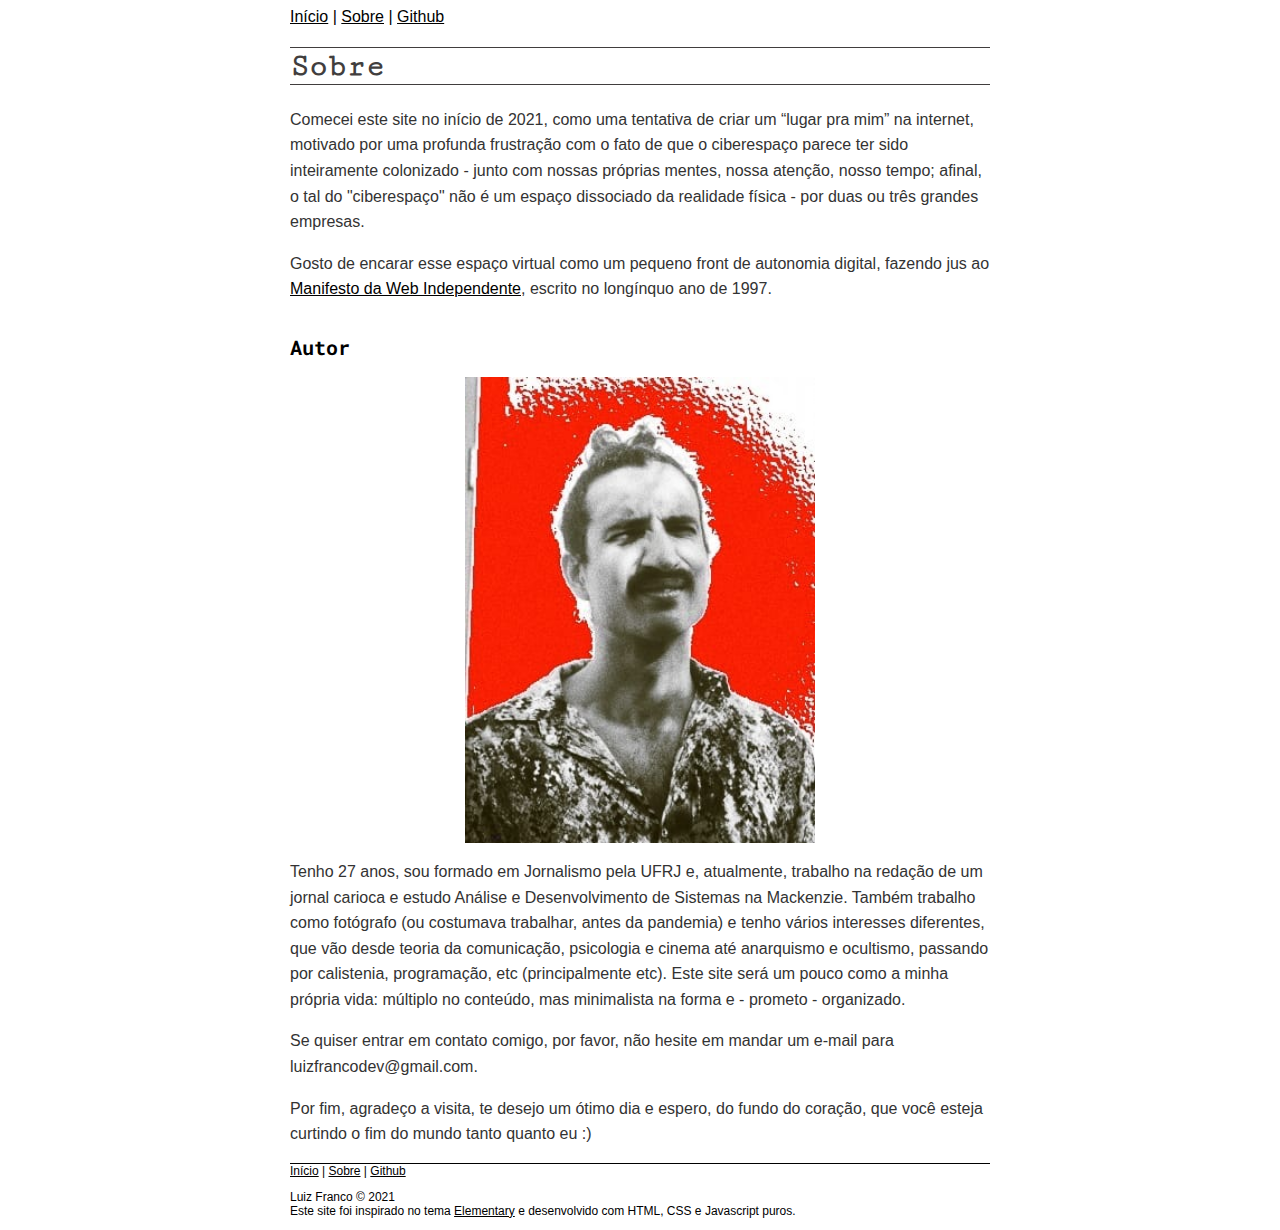
==== sobre.html @ 1b20b4eb "initial commit" ====
<!DOCTYPE html>
<html lang="en">
<head>
    <meta charset="UTF-8">
    <meta name="viewport" content="width=device-width, initial-scale=1.0">
    <link rel="preconnect" href="https://fonts.gstatic.com">
    <link rel="preconnect" href="https://fonts.gstatic.com">
    <link href="https://fonts.googleapis.com/css2?family=Cutive+Mono&display=swap" rel="stylesheet">
    <link rel="preconnect" href="https://fonts.gstatic.com">
    <link href="https://fonts.googleapis.com/css2?family=Roboto+Mono:ital,wght@0,100;0,200;0,300;0,400;0,500;0,600;0,700;1,100;1,200;1,300;1,400;1,500;1,600;1,700&display=swap" rel="stylesheet">    
    <link rel="stylesheet" href="style.css">
    <title>. about | verbose</title>
    
</head>
<body>

    <nav>
        <a href="index.html">Início</a>
        | <a href="sobre.html">Sobre</a>
        | <a href="https://github.com/luizzfranco">Github</a>
    </nav>
    
    <div class="sobre">

        <header><h1>Sobre</h1></header>

    <p>Comecei este site no início de 2021, como uma tentativa de criar um “lugar pra mim” na internet, motivado por uma profunda frustração com o fato de que o ciberespaço parece ter sido inteiramente colonizado - junto com nossas próprias mentes, nossa atenção, nosso tempo; afinal, o tal do "ciberespaço" não é um espaço dissociado da realidade física - por duas ou três grandes empresas. 
    </p>

    <p>Gosto de encarar esse espaço virtual como um pequeno front de autonomia digital, fazendo jus ao <a href="http://www.uzine.net/article66.html">Manifesto da Web Independente</a>, escrito no longínquo ano de 1997.
    </p>
    
    <header><h2>Autor</h2></header>

    <img src="/images/autor.jpeg" alt="" class="center">

    <p>Tenho 27 anos, sou formado em Jornalismo pela UFRJ e, atualmente, trabalho na redação de um jornal carioca e estudo Análise e Desenvolvimento de Sistemas na Mackenzie. Também trabalho como fotógrafo (ou costumava trabalhar, antes da pandemia) e tenho vários interesses diferentes, que vão desde teoria da comunicação, psicologia e cinema até anarquismo e ocultismo, passando por calistenia, programação, etc (principalmente etc). Este site será um pouco como a minha própria vida: múltiplo no conteúdo, mas minimalista na forma e - prometo - organizado.
    </p>

    <p>Se quiser entrar em contato comigo, por favor, não hesite em mandar um e-mail para luizfrancodev@gmail.com. 
    </p>

    <p>Por fim, agradeço a visita, te desejo um ótimo dia e espero, do fundo do coração, que você esteja curtindo o fim do mundo tanto quanto eu :)</p>

</div>

<footer>
    <nav class="footernav">
        <a href="index.html">Início</a>
        | <a href="sobre.html">Sobre</a>
        | <a href="https://github.com/luizzfranco">Github</a>
    </nav>
    <p>Luiz Franco © 2021
    <br>
    Este site foi inspirado no tema <a href="https://github.com/abhn/Elementary">Elementary</a> e desenvolvido com HTML, CSS e Javascript puros.
    </p>
</footer>

</body>
</html>
---- style.css ----
body {
    display: flex;
    flex-direction: column;
    max-width: 300px;
    margin: 8px auto;
    font-family: Verdana, Sans-Serif;
    height: 100vh;
}

a {
    color: black;
}

nav {
    font-size: 0.75rem;
}

a:hover {
    background-color: black;
    color: white;
  }

h1 {
    border: 1px solid;
    border-left: none;
    border-right: none;
    color: rgb(65, 62, 62);
    font-family: 'Cutive Mono', monospace;

}

h2 {
    font-size: 1.25rem;
    font-weight: bold;
    font-family: 'Roboto Mono', monospace;
    margin-top: 2rem;
}

.sobre p {
    font-size: 1rem;
    line-height: 1.6em;
    color: #333;
}


.post p {
    font-size: 1rem;
    line-height: 1.6em;
    color: #333;
    margin: 1.25rem 0;
}

.post {
    margin-top: 1.25rem;
}

.cabecalho p {
    font-size: 0.85rem;
    font-family: 'Roboto Mono', monospace;
    font-style: oblique;
    font-weight: 400;
    margin: 0rem;
    margin-bottom: 2rem;
    color: rgb(94, 92, 92);
}

footer {
    border: 1px solid;
    border-left: none;
    border-right: none;
    border-bottom: none;
    margin-top: auto;
    font-size: 0.35rem;
}

li {
    font-size: 1rem
}

ul {
    list-style-type: none;
}

button {
    font-family: 'Roboto Mono', monospace;
}

.center {
    display: block;
    margin-left: auto;
    margin-right: auto;
    width: 50%;
  }

  .center2 {
    display: block;
    margin-left: auto;
    margin-right: auto;
    width: 80%;
  }


/* Box with posts */

.accordion {
    cursor: pointer;
    padding: 18px;
    width: 100%;
    border: none;
    outline: none;
    transition: 0.4s;
    text-align: left;
    background-color:white;
    font-size: 1.25rem;
    cursor: pointer;
    font-weight: 400;

  }

  .panel {
    padding: 0 18px;
    background-color: white;
    max-height: 0;
    transition: max-height 0.2s ease-out;
  }

  .accordion:after {
    content: '‣'; /* Unicode character for "plus" sign (+) */
    font-size: 1.5rem;
    color: black;
    float: left;
    margin-right: 10px;
  }
  
 

  @media only screen and (min-width: 540px) {
    /* For some mobile devices: */
    body {
        max-width: 500px;
    }

    nav {
        font-size: 1rem;
    }

    footer {
        font-size: 0.75rem;
    }

    .footernav {
        font-size: 0.75rem;
    }
  }

  @media only screen and (min-width: 768px) {
    /* For desktop: */
    body {
        max-width: 700px;
    }
  }
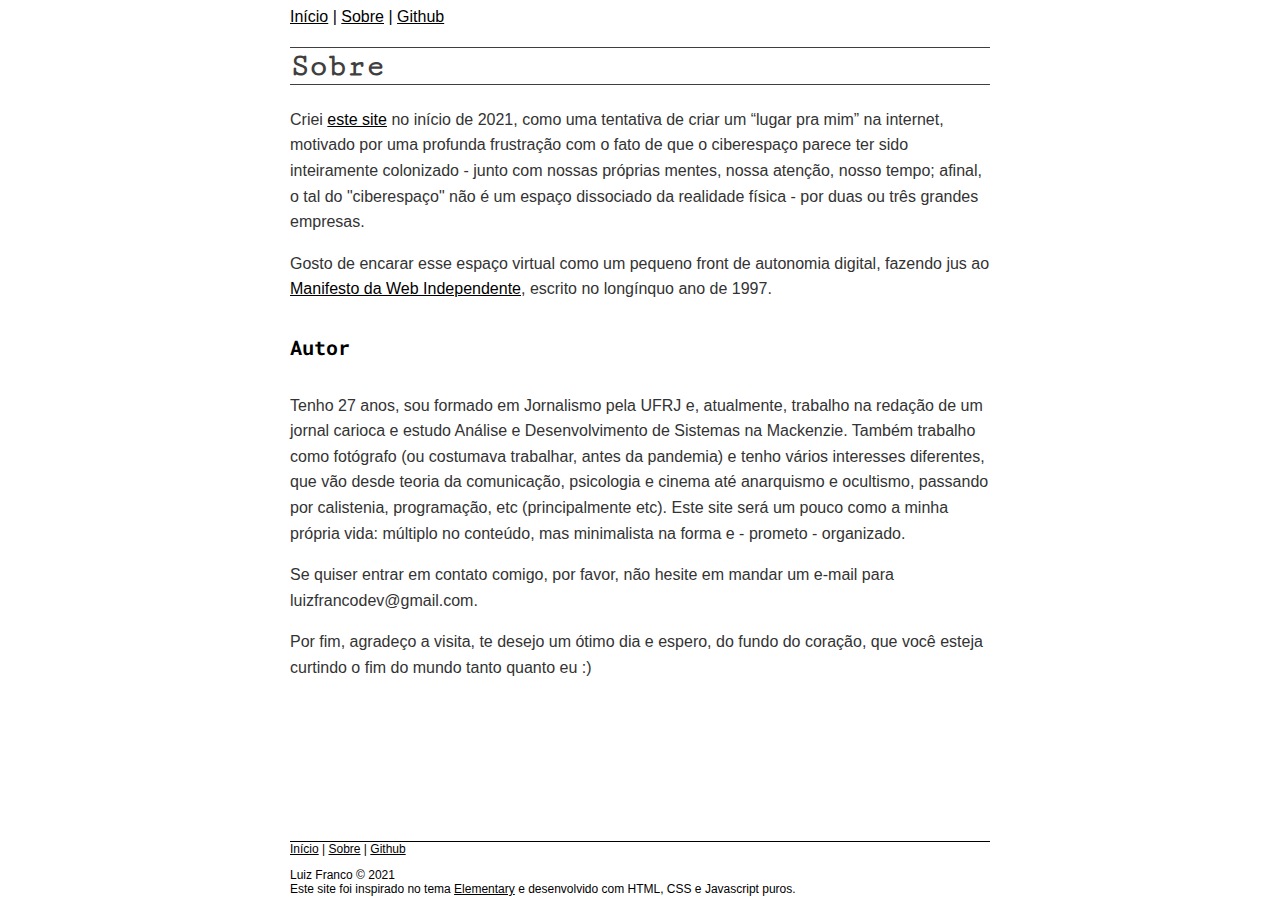
==== commit 1b38234f: "correcting some things in about" ====
--- a/sobre.html
+++ b/sobre.html
@@ -24,7 +24,7 @@
 
         <header><h1>Sobre</h1></header>
 
-    <p>Comecei este site no início de 2021, como uma tentativa de criar um “lugar pra mim” na internet, motivado por uma profunda frustração com o fato de que o ciberespaço parece ter sido inteiramente colonizado - junto com nossas próprias mentes, nossa atenção, nosso tempo; afinal, o tal do "ciberespaço" não é um espaço dissociado da realidade física - por duas ou três grandes empresas. 
+    <p>Criei <a href="https://luizzfranco.github.io/verbose/posts-blog/2021-01-isto-nao-e-um-blog.html">este site</a> no início de 2021, como uma tentativa de criar um “lugar pra mim” na internet, motivado por uma profunda frustração com o fato de que o ciberespaço parece ter sido inteiramente colonizado - junto com nossas próprias mentes, nossa atenção, nosso tempo; afinal, o tal do "ciberespaço" não é um espaço dissociado da realidade física - por duas ou três grandes empresas. 
     </p>
 
     <p>Gosto de encarar esse espaço virtual como um pequeno front de autonomia digital, fazendo jus ao <a href="http://www.uzine.net/article66.html">Manifesto da Web Independente</a>, escrito no longínquo ano de 1997.
@@ -32,7 +32,7 @@
     
     <header><h2>Autor</h2></header>
 
-    <img src="/images/autor.jpeg" alt="" class="center">
+    <img src="https://luizzfranco.github.io/verbose/images/autor.jpeg" alt="" class="center">
 
     <p>Tenho 27 anos, sou formado em Jornalismo pela UFRJ e, atualmente, trabalho na redação de um jornal carioca e estudo Análise e Desenvolvimento de Sistemas na Mackenzie. Também trabalho como fotógrafo (ou costumava trabalhar, antes da pandemia) e tenho vários interesses diferentes, que vão desde teoria da comunicação, psicologia e cinema até anarquismo e ocultismo, passando por calistenia, programação, etc (principalmente etc). Este site será um pouco como a minha própria vida: múltiplo no conteúdo, mas minimalista na forma e - prometo - organizado.
     </p>
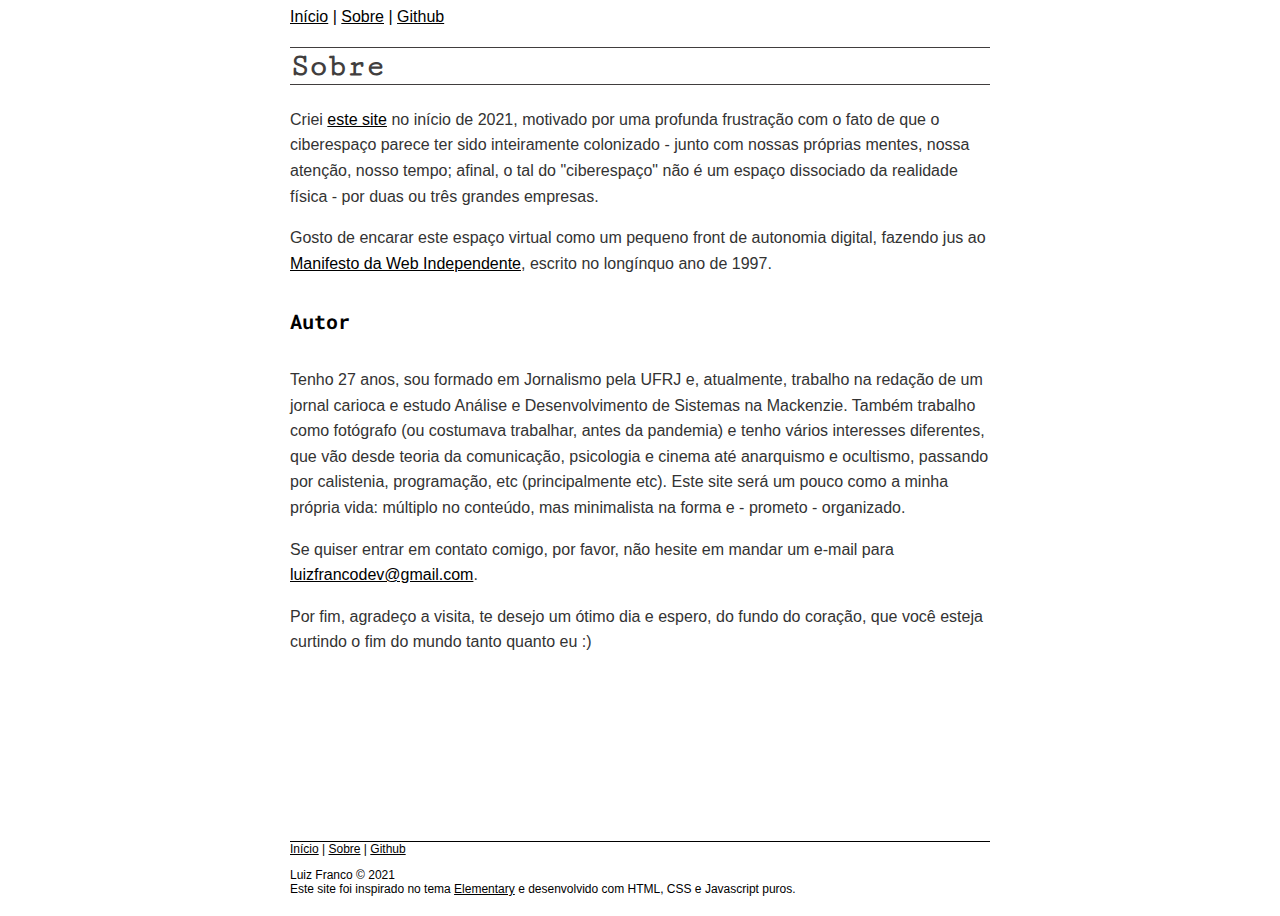
==== commit cafd35b2: "hyperlink to email in about" ====
--- a/sobre.html
+++ b/sobre.html
@@ -24,10 +24,10 @@
 
         <header><h1>Sobre</h1></header>
 
-    <p>Criei <a href="https://luizzfranco.github.io/verbose/posts-blog/2021-01-isto-nao-e-um-blog.html">este site</a> no início de 2021, como uma tentativa de criar um “lugar pra mim” na internet, motivado por uma profunda frustração com o fato de que o ciberespaço parece ter sido inteiramente colonizado - junto com nossas próprias mentes, nossa atenção, nosso tempo; afinal, o tal do "ciberespaço" não é um espaço dissociado da realidade física - por duas ou três grandes empresas. 
+    <p>Criei <a href="https://luizzfranco.github.io/verbose/posts-blog/2021-01-isto-nao-e-um-blog.html">este site</a> no início de 2021, motivado por uma profunda frustração com o fato de que o ciberespaço parece ter sido inteiramente colonizado - junto com nossas próprias mentes, nossa atenção, nosso tempo; afinal, o tal do "ciberespaço" não é um espaço dissociado da realidade física - por duas ou três grandes empresas. 
     </p>
 
-    <p>Gosto de encarar esse espaço virtual como um pequeno front de autonomia digital, fazendo jus ao <a href="http://www.uzine.net/article66.html">Manifesto da Web Independente</a>, escrito no longínquo ano de 1997.
+    <p>Gosto de encarar este espaço virtual como um pequeno front de autonomia digital, fazendo jus ao <a href="http://www.uzine.net/article66.html">Manifesto da Web Independente</a>, escrito no longínquo ano de 1997.
     </p>
     
     <header><h2>Autor</h2></header>
@@ -37,7 +37,7 @@
     <p>Tenho 27 anos, sou formado em Jornalismo pela UFRJ e, atualmente, trabalho na redação de um jornal carioca e estudo Análise e Desenvolvimento de Sistemas na Mackenzie. Também trabalho como fotógrafo (ou costumava trabalhar, antes da pandemia) e tenho vários interesses diferentes, que vão desde teoria da comunicação, psicologia e cinema até anarquismo e ocultismo, passando por calistenia, programação, etc (principalmente etc). Este site será um pouco como a minha própria vida: múltiplo no conteúdo, mas minimalista na forma e - prometo - organizado.
     </p>
 
-    <p>Se quiser entrar em contato comigo, por favor, não hesite em mandar um e-mail para luizfrancodev@gmail.com. 
+    <p>Se quiser entrar em contato comigo, por favor, não hesite em mandar um e-mail para <a href="mailto:luizfrancodev@gmail.com">luizfrancodev@gmail.com</a>. 
     </p>
 
     <p>Por fim, agradeço a visita, te desejo um ótimo dia e espero, do fundo do coração, que você esteja curtindo o fim do mundo tanto quanto eu :)</p>
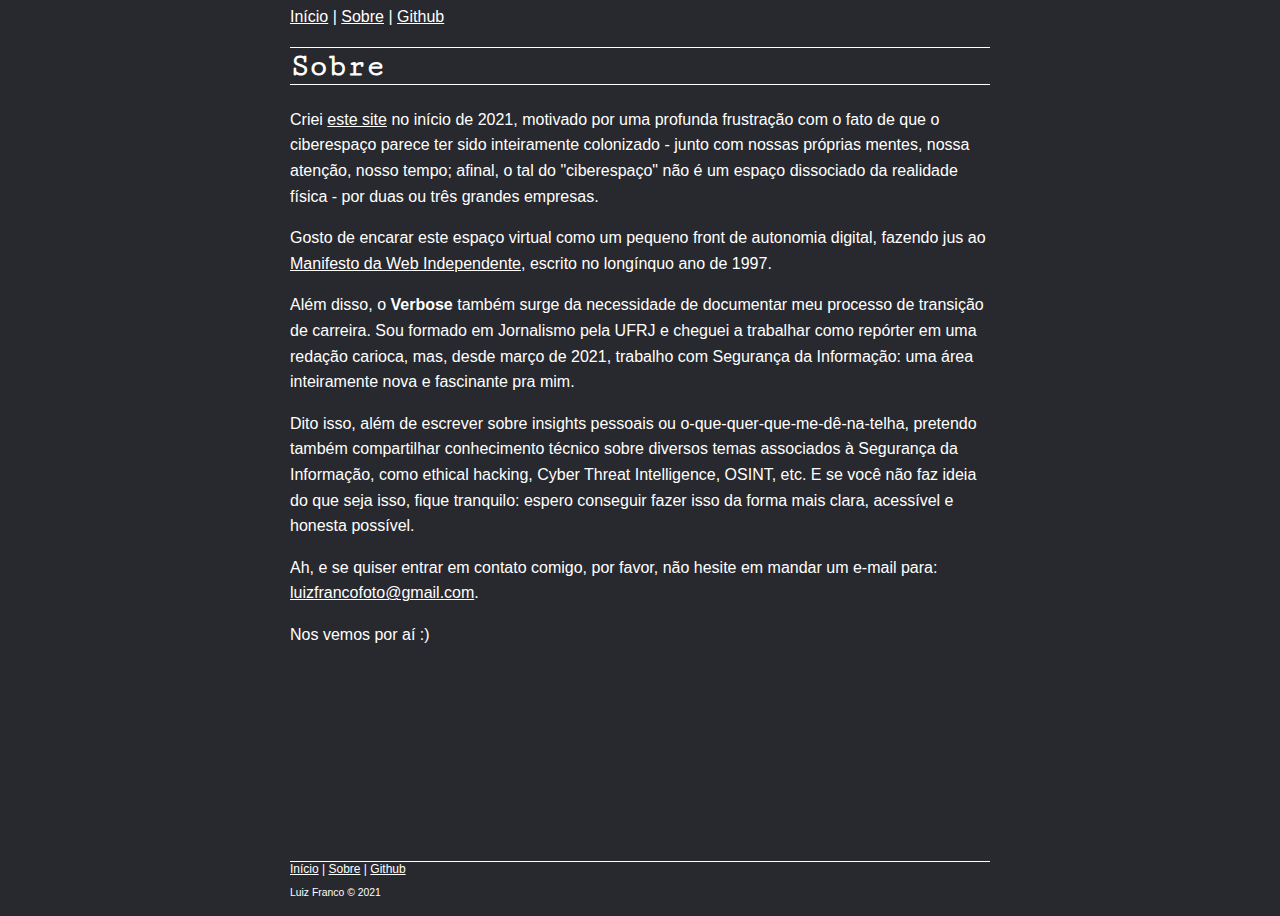
==== commit 0df2b6f9: "change bg-color, about section and other details" ====
--- a/sobre.html
+++ b/sobre.html
@@ -10,7 +10,7 @@
     <link href="https://fonts.googleapis.com/css2?family=Roboto+Mono:ital,wght@0,100;0,200;0,300;0,400;0,500;0,600;0,700;1,100;1,200;1,300;1,400;1,500;1,600;1,700&display=swap" rel="stylesheet">    
     <link rel="stylesheet" href="style.css">
     <title>. about | verbose</title>
-    
+
 </head>
 <body>
 
@@ -29,18 +29,17 @@
 
     <p>Gosto de encarar este espaço virtual como um pequeno front de autonomia digital, fazendo jus ao <a href="http://www.uzine.net/article66.html">Manifesto da Web Independente</a>, escrito no longínquo ano de 1997.
     </p>
-    
-    <header><h2>Autor</h2></header>
 
-    <img src="https://luizzfranco.github.io/verbose/images/autor.jpeg" alt="" class="center">
-
-    <p>Tenho 27 anos, sou formado em Jornalismo pela UFRJ e, atualmente, trabalho na redação de um jornal carioca e estudo Análise e Desenvolvimento de Sistemas na Mackenzie. Também trabalho como fotógrafo (ou costumava trabalhar, antes da pandemia) e tenho vários interesses diferentes, que vão desde teoria da comunicação, psicologia e cinema até anarquismo e ocultismo, passando por calistenia, programação, etc (principalmente etc). Este site será um pouco como a minha própria vida: múltiplo no conteúdo, mas minimalista na forma e - prometo - organizado.
+    <p>Além disso, o <strong>Verbose</strong> também surge da necessidade de documentar meu processo de transição de carreira. Sou formado em Jornalismo pela UFRJ e cheguei a trabalhar como repórter em uma redação carioca, mas, desde março de 2021, trabalho com Segurança da Informação: uma área inteiramente nova e fascinante pra mim. 
     </p>
 
-    <p>Se quiser entrar em contato comigo, por favor, não hesite em mandar um e-mail para <a href="mailto:luizfrancodev@gmail.com">luizfrancodev@gmail.com</a>. 
+     <p>Dito isso, além de escrever sobre insights pessoais ou o-que-quer-que-me-dê-na-telha, pretendo também compartilhar conhecimento técnico sobre diversos temas associados à Segurança da Informação, como ethical hacking, Cyber Threat Intelligence, OSINT, etc. E se você não faz ideia do que seja isso, fique tranquilo: espero conseguir fazer isso da forma mais clara, acessível e honesta possível.</p>
+
+    <p>Ah, e se quiser entrar em contato comigo, por favor, não hesite em mandar um e-mail para: <a href="mailto:luizfrancodev@gmail.com">luizfrancofoto@gmail.com</a>. 
     </p>
 
-    <p>Por fim, agradeço a visita, te desejo um ótimo dia e espero, do fundo do coração, que você esteja curtindo o fim do mundo tanto quanto eu :)</p>
+    <p>Nos vemos por aí :)</p>
+
 
 </div>
 
@@ -51,8 +50,6 @@
         | <a href="https://github.com/luizzfranco">Github</a>
     </nav>
     <p>Luiz Franco © 2021
-    <br>
-    Este site foi inspirado no tema <a href="https://github.com/abhn/Elementary">Elementary</a> e desenvolvido com HTML, CSS e Javascript puros.
     </p>
 </footer>
 
--- a/style.css
+++ b/style.css
@@ -5,14 +5,16 @@
     margin: 8px auto;
     font-family: Verdana, Sans-Serif;
     height: 100vh;
+    background-color: #28292e;
+    color: white;
 }
 
 a {
-    color: black;
+    color: white;
 }
 
 nav {
-    font-size: 0.75rem;
+    font-size: 1rem;
 }
 
 a:hover {
@@ -24,7 +26,7 @@
     border: 1px solid;
     border-left: none;
     border-right: none;
-    color: rgb(65, 62, 62);
+    color: white;
     font-family: 'Cutive Mono', monospace;
 
 }
@@ -39,14 +41,12 @@
 .sobre p {
     font-size: 1rem;
     line-height: 1.6em;
-    color: #333;
 }
 
 
 .post p {
     font-size: 1rem;
     line-height: 1.6em;
-    color: #333;
     margin: 1.25rem 0;
 }
 
@@ -61,7 +61,6 @@
     font-weight: 400;
     margin: 0rem;
     margin-bottom: 2rem;
-    color: rgb(94, 92, 92);
 }
 
 footer {
@@ -81,9 +80,6 @@
     list-style-type: none;
 }
 
-button {
-    font-family: 'Roboto Mono', monospace;
-}
 
 .center {
     display: block;
@@ -103,18 +99,16 @@
 /* Box with posts */
 
 .accordion {
-    cursor: pointer;
     padding: 18px;
     width: 100%;
     border: none;
     outline: none;
-    transition: 0.4s;
     text-align: left;
-    background-color:white;
+    background-color:#28292e;
+    color: white;
     font-size: 1.25rem;
-    cursor: pointer;
     font-weight: 400;
-
+    font-family: 'Roboto Mono', monospace;
   }
 
   .panel {
@@ -123,16 +117,7 @@
     max-height: 0;
     transition: max-height 0.2s ease-out;
   }
-
-  .accordion:after {
-    content: '‣'; /* Unicode character for "plus" sign (+) */
-    font-size: 1.5rem;
-    color: black;
-    float: left;
-    margin-right: 10px;
-  }
   
- 
 
   @media only screen and (min-width: 540px) {
     /* For some mobile devices: */
@@ -158,4 +143,8 @@
     body {
         max-width: 700px;
     }
+
+    footer {
+        font-size: 0.65rem;
+    }
   }